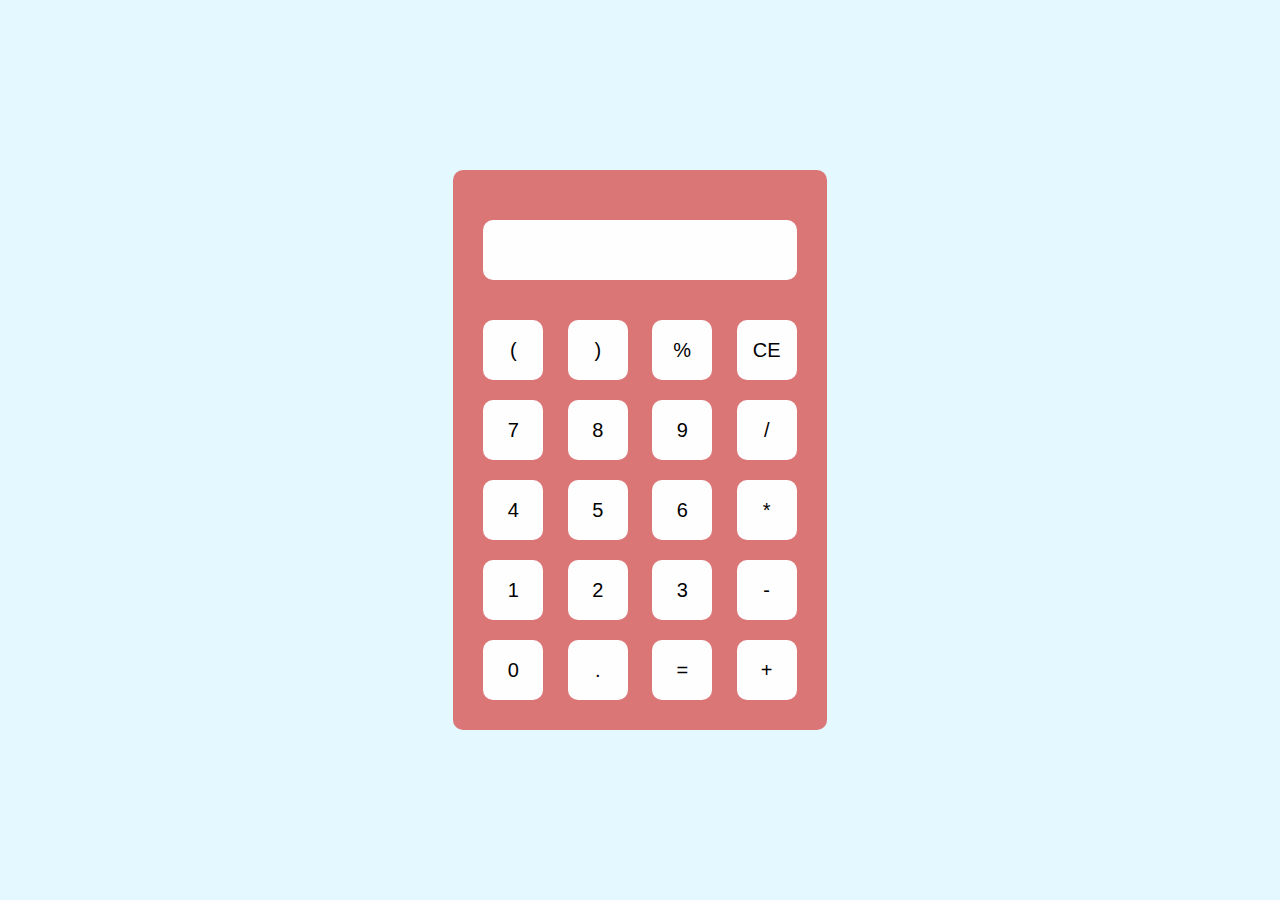
==== TASK3/calculator.html @ 4c6dc167 "Add files via upload" ====
<!DOCTYPE html>
<html lang="en">
<head>
    <meta charset="UTF-8">
    <meta name="viewport" content="width=device-width, initial-scale=1.0">
    <title>calculater</title>
    <link rel="stylesheet" href="Style.css">
    </head>
    <body>
        <div class="container">
            <div class="calculator">
               <from> 
                   <div class="display">
                       <input type="text" name="display">
                   </div>
                   <div>
                       <input type="button" value="(">
                       <input type="button" value=")">
                       <input type="button" value="%">
                       <input type="button" value="CE">
                   </div>
                   <div>
                       <input type="button" value="7" onclick="display.value += '7' ">
                       <input type="button" value="8" onclick="display.value += '8' ">
                       <input type="button" value="9" onclick="display.value += '9' ">
                       <input type="button" value="/" onclick="display.value += '/' ">
                   </div>
                   <div>
                       <input type="button" value="4"onclick="display.value += '4' ">
                       <input type="button" value="5"onclick="display.value += '5' ">
                       <input type="button" value="6"onclick="display.value += '6' ">
                       <input type="button" value="*"onclick="display.value += '*' ">
                   </div>
                   <div>
                       <input type="button" value="1"onclick="display.value += '1' ">
                       <input type="button" value="2"onclick="display.value += '2' ">
                       <input type="button" value="3"onclick="display.value += '3' ">
                       <input type="button" value="-"onclick="display.value += '-' ">
                   </div>
                   <div>
                       <input type="button" value="0"onclick="display.value += '0' ">
                       <input type="button" value="."onclick="display.value += '' ">
                       <input type="button" value="=" class="equal">
                       <input type="button" value="+"onclick="display.value += '+' ">

                   </div>
            </from>
         </div>   
        </div>
    </body>
</html>
---- TASK3/Style.css ----
*{
    margin: 0;
    padding: 0%;
    font-family:'poppins', sans-serif;
    box-sizing: border-box;
}

.container{
    width: 100%;
    height: 100vh;
    background: #e3f9ff;
    display: flex;
    align-items: center;
    justify-content: center;
}

.calculator{
    background: rgb(218, 118, 118);
    padding: 20px;
    border-radius: 10px;
}

.calculator  input{
    border: 0;
    outline: 0;
    width: 60px;
    height: 60px;
    border-radius: 10px;
    box-shadow:rgb(104, 90, 67) ;
    background: rgb(255, 254, 254);
    font-size: 20px;
    color: rgb(0, 0, 0);
    cursor: pointer;
    margin: 10px;
}

.display{
    display: flex;
    justify-content: flex-end;
    margin: 20px 0;
}

.display input{
    text-align: right;
    flex: 1;
    font-size:45px;
    box-shadow: none;
}
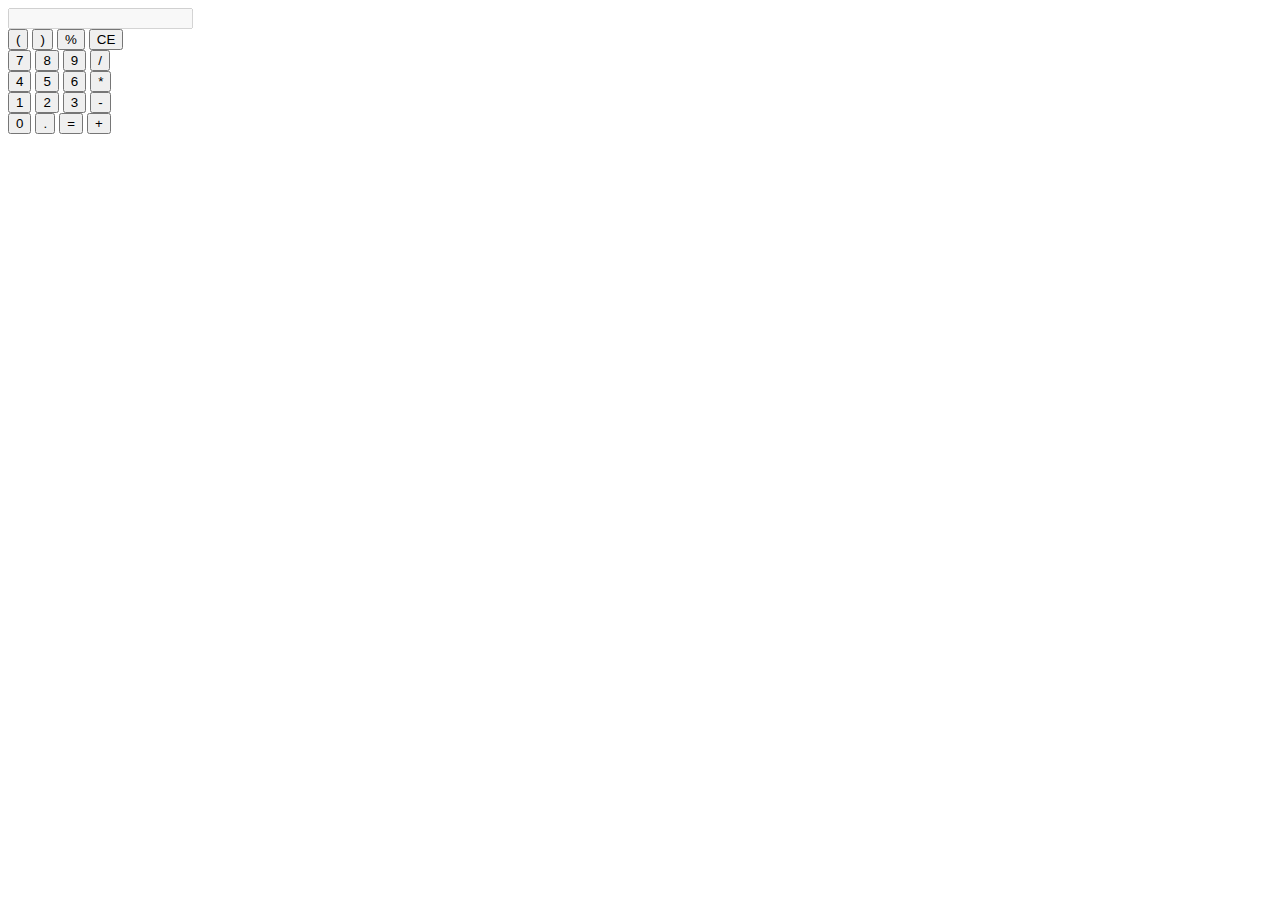
==== commit ccf9c413: "Add files via upload" ====
--- a/TASK3/calculator.html
+++ b/TASK3/calculator.html
@@ -3,51 +3,68 @@
 <head>
     <meta charset="UTF-8">
     <meta name="viewport" content="width=device-width, initial-scale=1.0">
-    <title>calculater</title>
-    <link rel="stylesheet" href="Style.css">
-    </head>
-    <body>
-        <div class="container">
-            <div class="calculator">
-               <from> 
-                   <div class="display">
-                       <input type="text" name="display">
-                   </div>
-                   <div>
-                       <input type="button" value="(">
-                       <input type="button" value=")">
-                       <input type="button" value="%">
-                       <input type="button" value="CE">
-                   </div>
-                   <div>
-                       <input type="button" value="7" onclick="display.value += '7' ">
-                       <input type="button" value="8" onclick="display.value += '8' ">
-                       <input type="button" value="9" onclick="display.value += '9' ">
-                       <input type="button" value="/" onclick="display.value += '/' ">
-                   </div>
-                   <div>
-                       <input type="button" value="4"onclick="display.value += '4' ">
-                       <input type="button" value="5"onclick="display.value += '5' ">
-                       <input type="button" value="6"onclick="display.value += '6' ">
-                       <input type="button" value="*"onclick="display.value += '*' ">
-                   </div>
-                   <div>
-                       <input type="button" value="1"onclick="display.value += '1' ">
-                       <input type="button" value="2"onclick="display.value += '2' ">
-                       <input type="button" value="3"onclick="display.value += '3' ">
-                       <input type="button" value="-"onclick="display.value += '-' ">
-                   </div>
-                   <div>
-                       <input type="button" value="0"onclick="display.value += '0' ">
-                       <input type="button" value="."onclick="display.value += '' ">
-                       <input type="button" value="=" class="equal">
-                       <input type="button" value="+"onclick="display.value += '+' ">
+    <title>Calculator</title>
+    <link rel="stylesheet" href="style.css">
+</head>
+<body>
+    <div class="container">
+        <div class="calculator">
+            <form name="calculatorForm">
+                <div class="display">
+                    <input type="text" name="display" id="display" disabled>
+                </div>
+                <div>
+                    <input type="button" value="(" onclick="addToDisplay('(')">
+                    <input type="button" value=")" onclick="addToDisplay(')')">
+                    <input type="button" value="%" onclick="addToDisplay('%')">
+                    <input type="button" value="CE" onclick="clearDisplay()">
+                </div>
+                <div>
+                    <input type="button" value="7" onclick="addToDisplay('7')">
+                    <input type="button" value="8" onclick="addToDisplay('8')">
+                    <input type="button" value="9" onclick="addToDisplay('9')">
+                    <input type="button" value="/" onclick="addToDisplay('/')">
+                </div>
+                <div>
+                    <input type="button" value="4" onclick="addToDisplay('4')">
+                    <input type="button" value="5" onclick="addToDisplay('5')">
+                    <input type="button" value="6" onclick="addToDisplay('6')">
+                    <input type="button" value="*" onclick="addToDisplay('*')">
+                </div>
+                <div>
+                    <input type="button" value="1" onclick="addToDisplay('1')">
+                    <input type="button" value="2" onclick="addToDisplay('2')">
+                    <input type="button" value="3" onclick="addToDisplay('3')">
+                    <input type="button" value="-" onclick="addToDisplay('-')">
+                </div>
+                <div>
+                    <input type="button" value="0" onclick="addToDisplay('0')">
+                    <input type="button" value="." onclick="addToDisplay('.')">
+                    <input type="button" value="=" class="equal" onclick="calculate()">
+                    <input type="button" value="+" onclick="addToDisplay('+')">
+                </div>
+            </form>
+        </div>
+    </div>
 
-                   </div>
-            </from>
-         </div>   
-        </div>
-    </body>
+    <script>
+        function addToDisplay(value) {
+            document.calculatorForm.display.value += value;
+        }
+
+        function clearDisplay() {
+            document.calculatorForm.display.value = '';
+        }
+
+        function calculate() {
+            try {
+                let result = eval(document.calculatorForm.display.value);
+                document.calculatorForm.display.value = result;
+            } catch (error) {
+                alert('Invalid input');
+                clearDisplay();
+            }
+        }
+    </script>
+</body>
 </html>
-    
-
